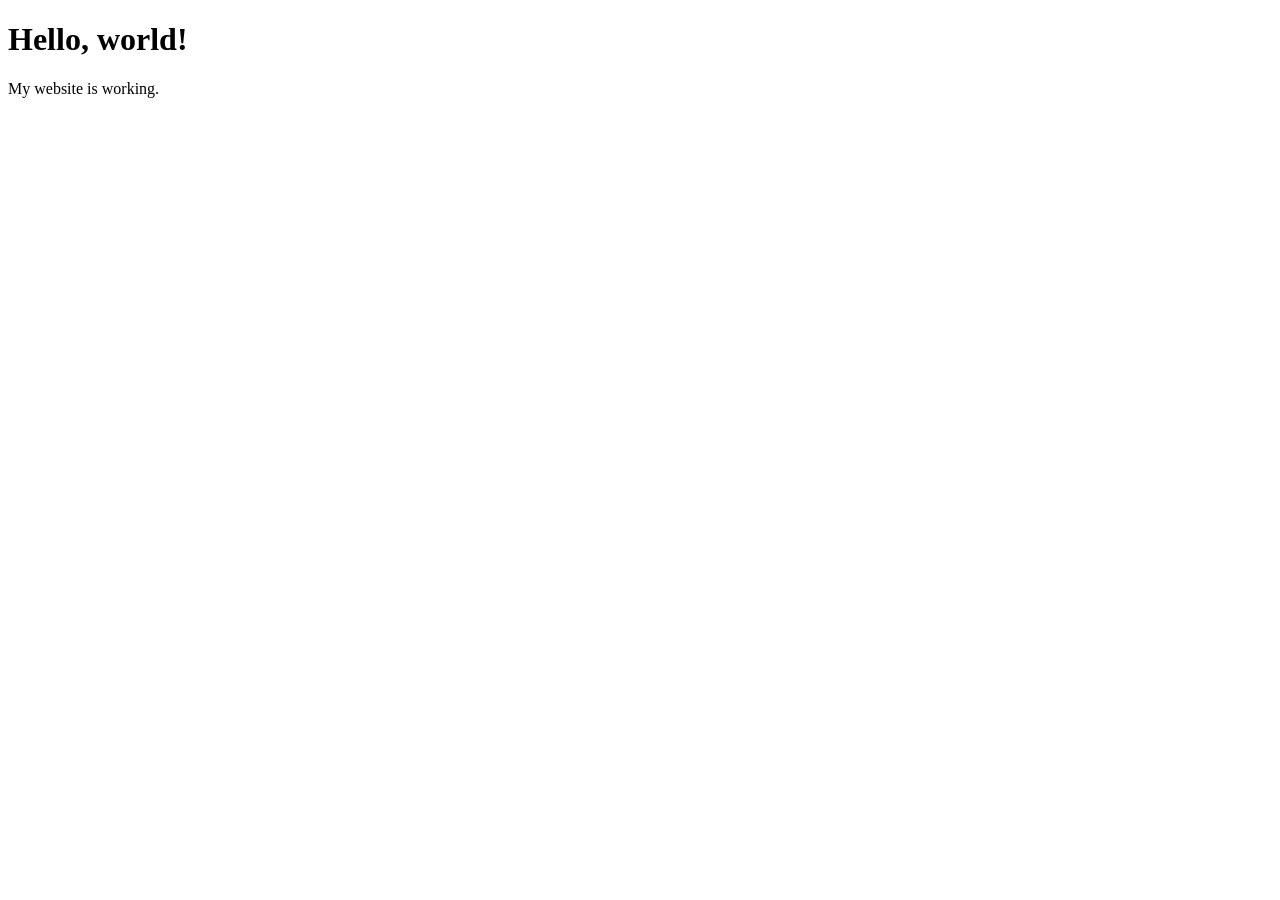
==== index.html @ fcbe7bf0 "Add initial HTML structure for the website" ====
<!DOCTYPE html>
<html lang="en">
<head>
  <meta charset="UTF-8">
  <meta name="viewport" content="width=device-width, initial-scale=1">
  <title>Aruni's Website</title>
</head>
<body>
  <h1>Hello, world!</h1>
  <p>My website is working.</p>
</body>
</html>
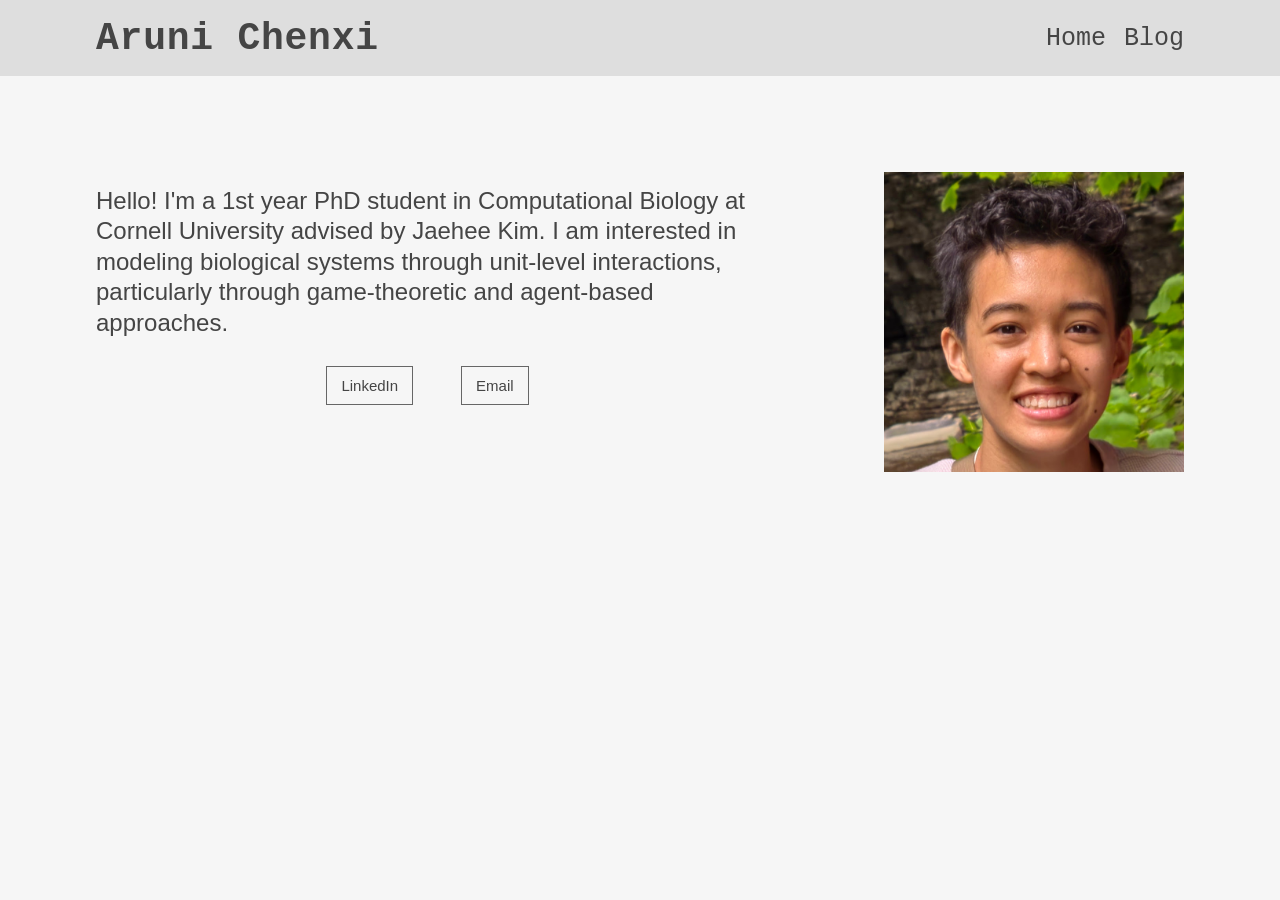
==== commit f87f107b: "Initialize website" ====
--- a/index.html
+++ b/index.html
@@ -1,12 +1,41 @@
 <!DOCTYPE html>
 <html lang="en">
 <head>
-  <meta charset="UTF-8">
+  <meta charset="utf-8">
   <meta name="viewport" content="width=device-width, initial-scale=1">
-  <title>Aruni's Website</title>
+  <meta name="description" content="Aruni Chenxi — Computational Biology PhD student at Cornell University.">
+  <title>Aruni Chenxi</title>
+  <link rel="stylesheet" href="style.css">
 </head>
 <body>
-  <h1>Hello, world!</h1>
-  <p>My website is working.</p>
+  <header class="site-header">
+    <nav class="nav-container" aria-label="Main navigation">
+      <a class="site-name" href="index.html">Aruni Chenxi</a>
+      <div class="nav-links">
+        <a href="index.html" aria-current="page">Home</a>
+        <a href="blog.html">Blog</a>
+      </div>
+    </nav>
+  </header>
+
+  <main class="home-layout">
+    <div class="intro">
+      <p>
+        Hello! I'm a 1st year PhD student in Computational Biology
+        at Cornell University advised by Jaehee Kim. I am interested
+        in modeling biological systems through unit-level
+        interactions, particularly through game-theoretic and
+        agent-based approaches.
+      </p>
+
+      <div class="social-links">
+        <!-- Replace these with your real LinkedIn URL and email address. -->
+        <a href="https://www.linkedin.com/in/REPLACE-ME/" target="_blank" rel="noopener noreferrer">LinkedIn</a>
+        <a href="mailto:you@example.com">Email</a>
+      </div>
+    </div>
+
+    <img class="portrait" src="portrait.jpg" alt="Portrait of Aruni Chenxi" width="380" height="380">
+  </main>
 </body>
 </html>
--- a/style.css
+++ b/style.css
@@ -0,0 +1,109 @@
+/* Minimal theme for arunichenxi.com */
+:root {
+  --background: #f6f6f6;
+  --header-background: #dedede;
+  --text: #454545;
+  --max-width: 1088px;
+}
+
+* { box-sizing: border-box; }
+
+body {
+  margin: 0;
+  min-height: 100vh;
+  background: var(--background);
+  color: var(--text);
+  font-family: Arial, Helvetica, sans-serif;
+}
+
+a { color: inherit; }
+
+.site-header { background: var(--header-background); }
+
+.nav-container {
+  max-width: var(--max-width);
+  margin: 0 auto;
+  min-height: 76px;
+  display: flex;
+  justify-content: space-between;
+  align-items: center;
+  gap: 24px;
+}
+
+.site-name,
+.nav-links {
+  font-family: "Courier New", Courier, monospace;
+}
+
+.site-name {
+  font-size: 38px;
+  font-weight: 600;
+  letter-spacing: .02em;
+  text-decoration: none;
+}
+
+.nav-links { display: flex; gap: 18px; }
+.nav-links a { font-size: 25px; text-decoration: none; }
+.nav-links a:hover, .social-links a:hover { text-decoration: underline; }
+
+.home-layout {
+  max-width: var(--max-width);
+  margin: 96px auto 0;
+  display: grid;
+  grid-template-columns: minmax(0, 1fr) 300px;
+  align-items: start;
+  column-gap: 125px;
+}
+
+.intro p {
+  margin: 14px 0 0;
+  font-size: 24px;
+  line-height: 1.27;
+}
+
+.portrait {
+  width: 300px;
+  height: 300px;
+  object-fit: cover;
+  display: block;
+}
+
+.social-links {
+  margin-top: 28px;
+  display: flex;
+  justify-content: center;
+  gap: 48px;
+}
+
+.social-links a {
+  display: inline-block;
+  border: 1px solid #666;
+  padding: 10px 14px;
+  font-size: 15px;
+  text-decoration: none;
+}
+
+.blog-layout { max-width: var(--max-width); margin: 96px auto; }
+.blog-layout h1 { font-family: "Courier New", Courier, monospace; font-size: 36px; }
+.blog-layout p { font-size: 22px; }
+
+@media (max-width: 1150px) {
+  .nav-container, .home-layout, .blog-layout { margin-left: 32px; margin-right: 32px; }
+  .home-layout { column-gap: 55px; }
+}
+
+@media (max-width: 720px) {
+  .nav-container { min-height: 72px; gap: 12px; }
+  .site-name { font-size: 25px; }
+  .nav-links { gap: 12px; }
+  .nav-links a { font-size: 19px; }
+  .home-layout {
+    margin-top: 45px;
+    grid-template-columns: 1fr;
+    gap: 35px;
+  }
+  .intro p { margin-top: 0; font-size: 20px; line-height: 1.4; }
+  .social-links { justify-content: flex-start; gap: 16px; }
+  .portrait { width: min(100%, 300px); height: auto; aspect-ratio: 1; }
+  .blog-layout { margin-top: 45px; }
+}
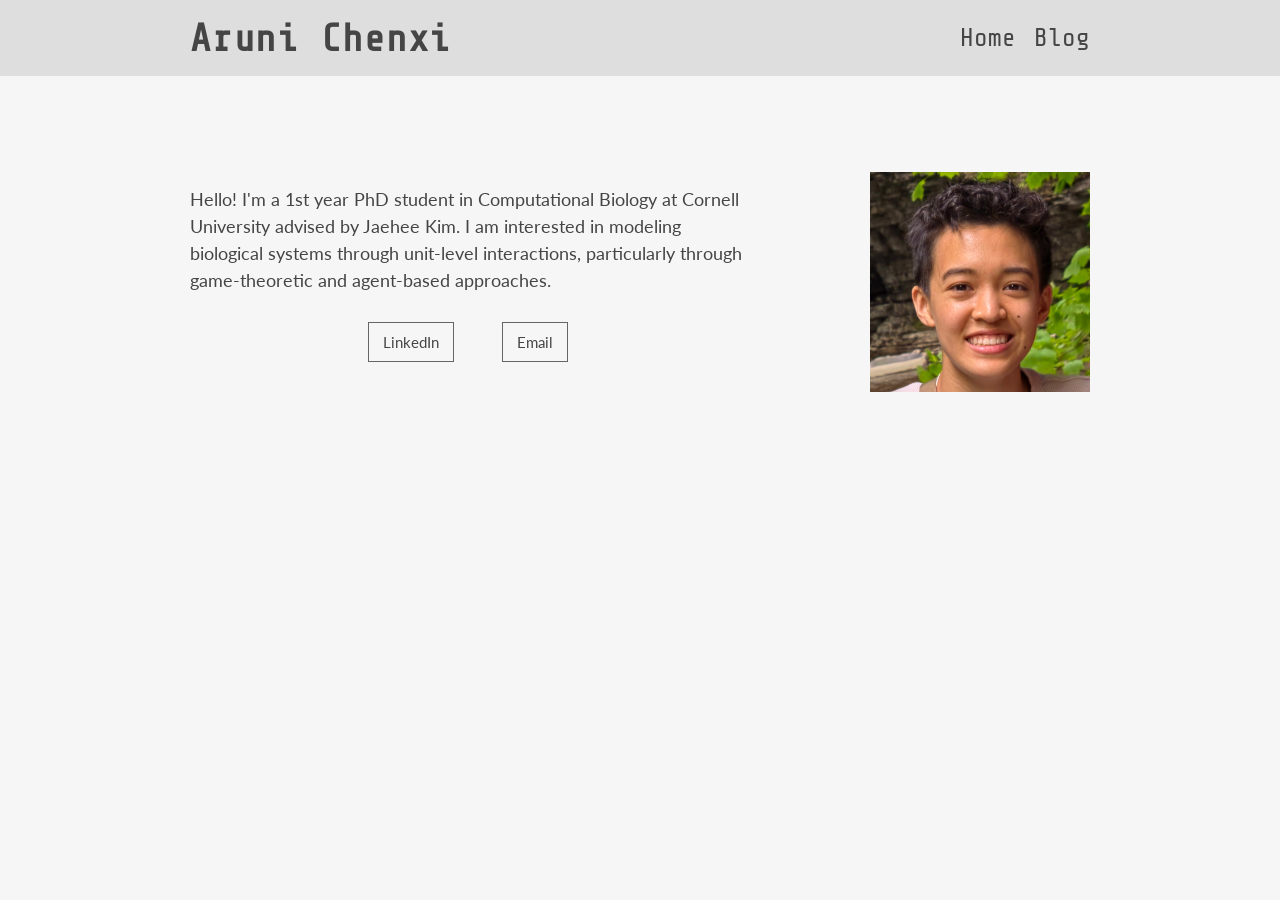
==== commit ee458e30: "Update theme" ====
--- a/index.html
+++ b/index.html
@@ -29,9 +29,8 @@
       </p>
 
       <div class="social-links">
-        <!-- Replace these with your real LinkedIn URL and email address. -->
-        <a href="https://www.linkedin.com/in/REPLACE-ME/" target="_blank" rel="noopener noreferrer">LinkedIn</a>
-        <a href="mailto:you@example.com">Email</a>
+        <a href="https://www.linkedin.com/in/arunichenxi/" target="_blank" rel="noopener noreferrer">LinkedIn</a>
+        <a href="mailto:aruni.chenxi@gmail.com">Email</a>
       </div>
     </div>
 
--- a/style.css
+++ b/style.css
@@ -1,9 +1,12 @@
 /* Minimal theme for arunichenxi.com */
+@import url('https://fonts.googleapis.com/css2?family=Lato:wght@400;700&display=swap');
+@import url('https://fonts.googleapis.com/css2?family=Lato:wght@400;700&family=Share+Tech+Mono&display=swap');
+
 :root {
   --background: #f6f6f6;
   --header-background: #dedede;
   --text: #454545;
-  --max-width: 1088px;
+  --max-width: 900px;
 }
 
 * { box-sizing: border-box; }
@@ -13,7 +16,7 @@
   min-height: 100vh;
   background: var(--background);
   color: var(--text);
-  font-family: Arial, Helvetica, sans-serif;
+  font-family: 'Lato', sans-serif;
 }
 
 a { color: inherit; }
@@ -32,12 +35,12 @@
 
 .site-name,
 .nav-links {
-  font-family: "Courier New", Courier, monospace;
+  font-family: 'Share Tech Mono', monospace;
 }
 
 .site-name {
   font-size: 38px;
-  font-weight: 600;
+  font-weight: 700;
   letter-spacing: .02em;
   text-decoration: none;
 }
@@ -50,20 +53,20 @@
   max-width: var(--max-width);
   margin: 96px auto 0;
   display: grid;
-  grid-template-columns: minmax(0, 1fr) 300px;
+  grid-template-columns: minmax(0, 1fr) 220px;
   align-items: start;
   column-gap: 125px;
 }
 
 .intro p {
   margin: 14px 0 0;
-  font-size: 24px;
-  line-height: 1.27;
+  font-size: 18px;
+  line-height: 1.5;
 }
 
 .portrait {
-  width: 300px;
-  height: 300px;
+  width: 220px;
+  height: 220px;
   object-fit: cover;
   display: block;
 }
@@ -84,8 +87,8 @@
 }
 
 .blog-layout { max-width: var(--max-width); margin: 96px auto; }
-.blog-layout h1 { font-family: "Courier New", Courier, monospace; font-size: 36px; }
-.blog-layout p { font-size: 22px; }
+.blog-layout h1 { font-family: 'Share Tech Mono', monospace; font-size: 36px; }
+.blog-layout p { font-size: 18px; line-height: 1.5;}
 
 @media (max-width: 1150px) {
   .nav-container, .home-layout, .blog-layout { margin-left: 32px; margin-right: 32px; }
@@ -102,8 +105,8 @@
     grid-template-columns: 1fr;
     gap: 35px;
   }
-  .intro p { margin-top: 0; font-size: 20px; line-height: 1.4; }
+  .intro p { margin-top: 0; font-size: 17px; line-height: 1.5; }
   .social-links { justify-content: flex-start; gap: 16px; }
-  .portrait { width: min(100%, 300px); height: auto; aspect-ratio: 1; }
+  .portrait { width: min(100%, 220px); height: auto; aspect-ratio: 1; }
   .blog-layout { margin-top: 45px; }
 }
